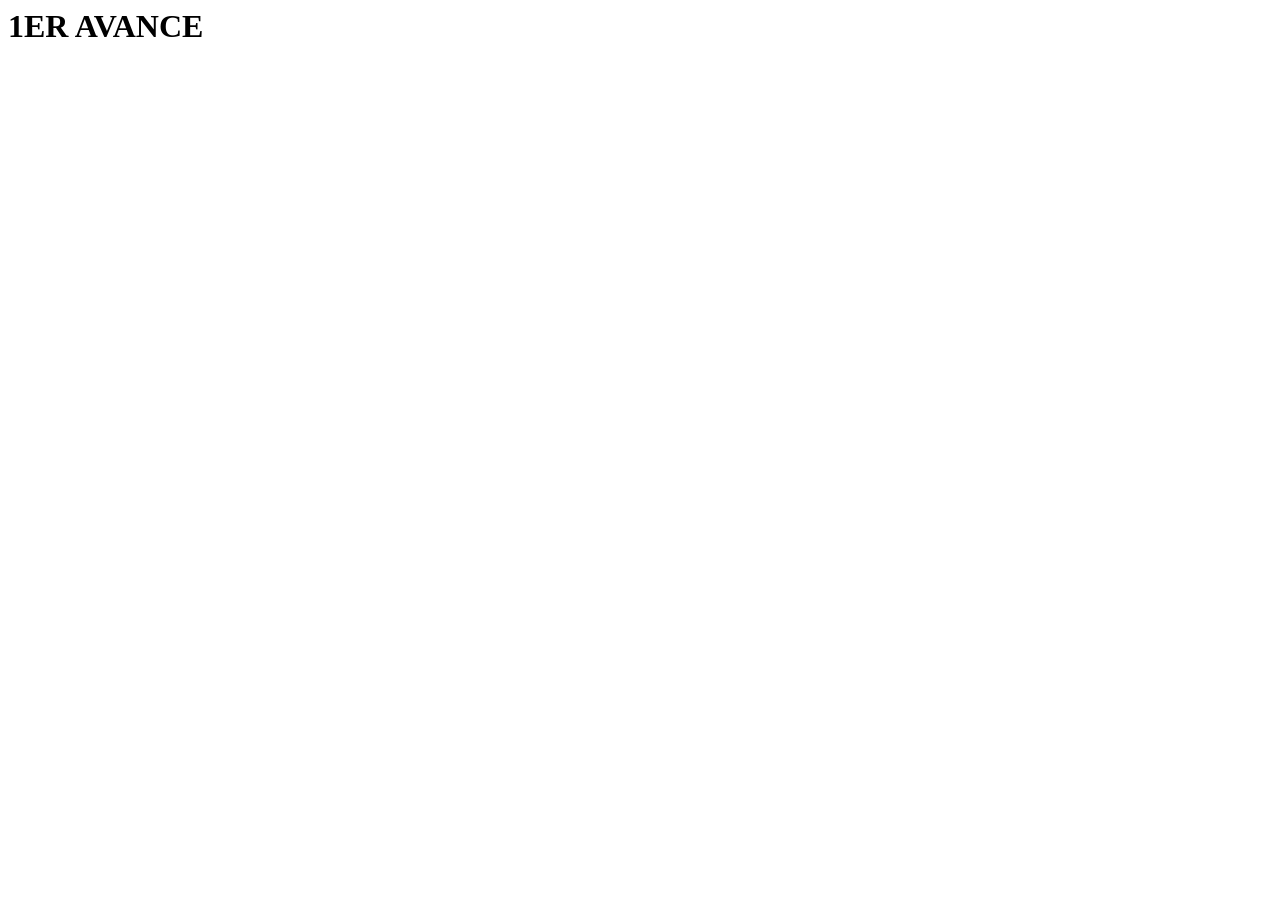
==== Lab02/index.html @ 4777080c "primer avance, se creo la pagina inicial y el css" ====
<html lang="en">

<head>
    <meta charset="UTF-8">
    <meta name="viewport" content="width=device-width, initial-scale=1.0">
    <title>Document</title>
</head>

<body>
    <H1>1ER AVANCE</H1>
</body>

</html>
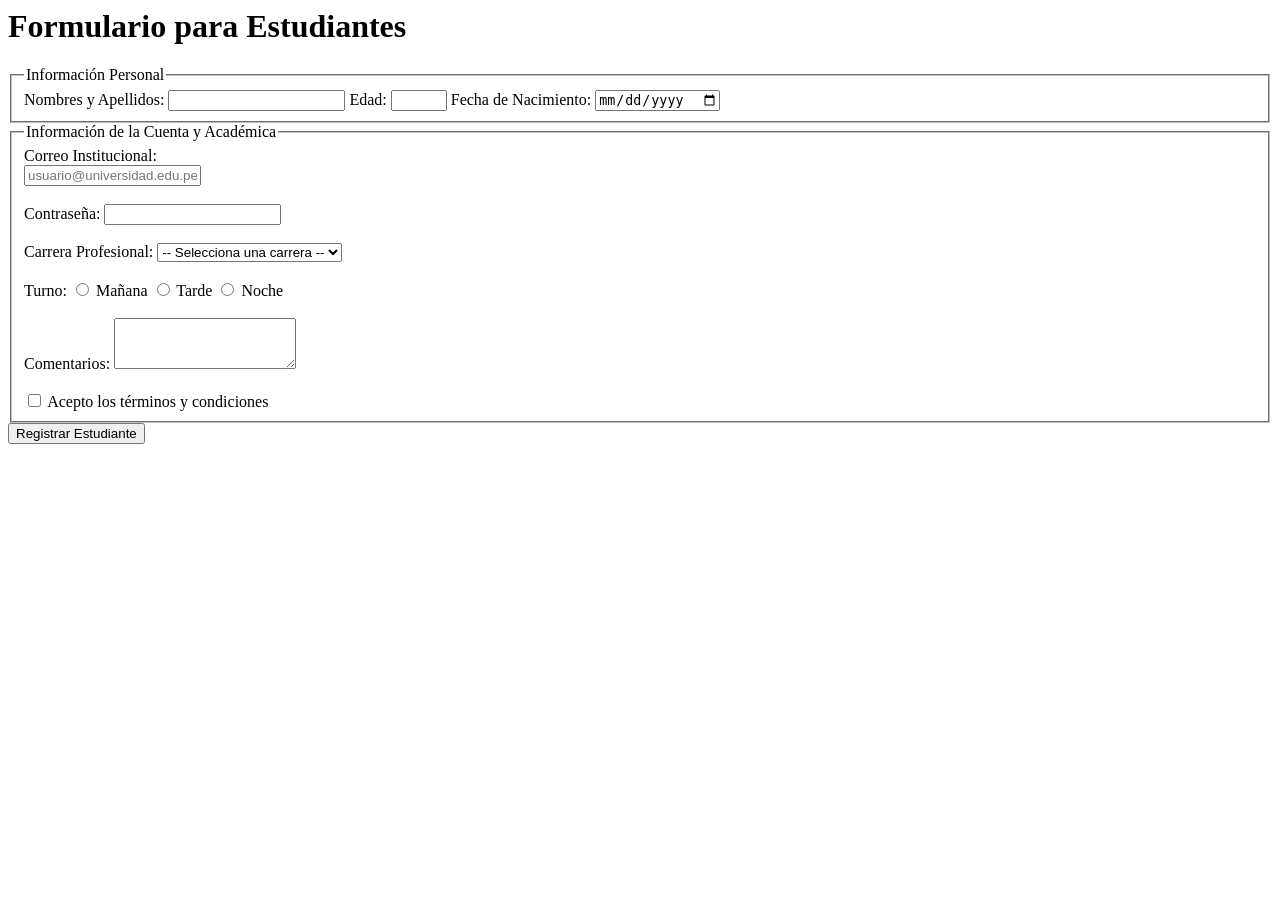
==== commit fe9de6a9: "Añadida la estructura del formulario" ====
--- a/Lab02/index.html
+++ b/Lab02/index.html
@@ -7,7 +7,72 @@
 </head>
 
 <body>
-    <H1>1ER AVANCE</H1>
+    <h1>Formulario para Estudiantes</h1>
+    <form action="" method="POST" class="form-container">
+
+        <!-- Datos principales --> 
+        <fieldset>
+            <legend>Información Personal</legend>
+
+            <div class="form-group">
+                <label for="nombres">Nombres y Apellidos:</label>
+                <input type="text" id="nombres" name="nombres" required>
+                <label for="edad">Edad:</label>
+                <input type="number" id="edad" name="edad" min="15" max="100" required>
+                <label for="fecha-nacimiento">Fecha de Nacimiento:</label>
+                <input type="date" id="fecha-nacimiento" name="fecha_nacimiento" required>
+            </div>
+        </fieldset>
+
+        <!-- Datos del Estudiante-->
+        <fieldset>
+            <legend>Información de la Cuenta y Académica</legend>
+
+            <div class="form-group">
+                <label for="email">Correo Institucional:</label><br>
+                <input type="email" id="email" name="email" placeholder="usuario@universidad.edu.pe" required>
+            </div>
+            <br>
+            <div class="form-group">
+                <label for="password">Contraseña:</label>
+                <input type="password" id="password" name="password" required>
+            </div>
+            <br>
+            <div class="form-group">
+                <label for="carrera">Carrera Profesional:</label>
+                <select id="carrera" name="carrera" required>
+                    <option value="">-- Selecciona una carrera --</option>
+                    <option value="sistemas">Ingeniería de Sistemas</option>
+                    <option value="industrial">Ingeniería Industrial</option>
+                    <option value="civil">Ingeniería Civil</option>
+                </select>
+            </div>
+            <br>
+            <div class="form-group">
+                <span>Turno:</span>
+                <input type="radio" id="turno-manana" name="turno" value="manana" required>
+                <label for="turno-manana">Mañana</label>
+
+                <input type="radio" id="turno-tarde" name="turno" value="tarde">
+                <label for="turno-tarde">Tarde</label>
+
+                <input type="radio" id="turno-noche" name="turno" value="noche">
+                <label for="turno-noche">Noche</label>
+            </div>
+            <br>
+            <div class="form-group">
+                <label for="comentarios">Comentarios:</label>
+                <textarea id="comentarios" name="comentarios" rows="3"></textarea>
+            </div>
+            <br>
+            <div class="form-group">
+                <input type="checkbox" id="terminos" name="terminos" required>
+                <label for="terminos">Acepto los términos y condiciones</label>
+            </div>
+        </fieldset>
+
+        <button type="submit">Registrar Estudiante</button>
+    </form>
 </body>
 
 </html>
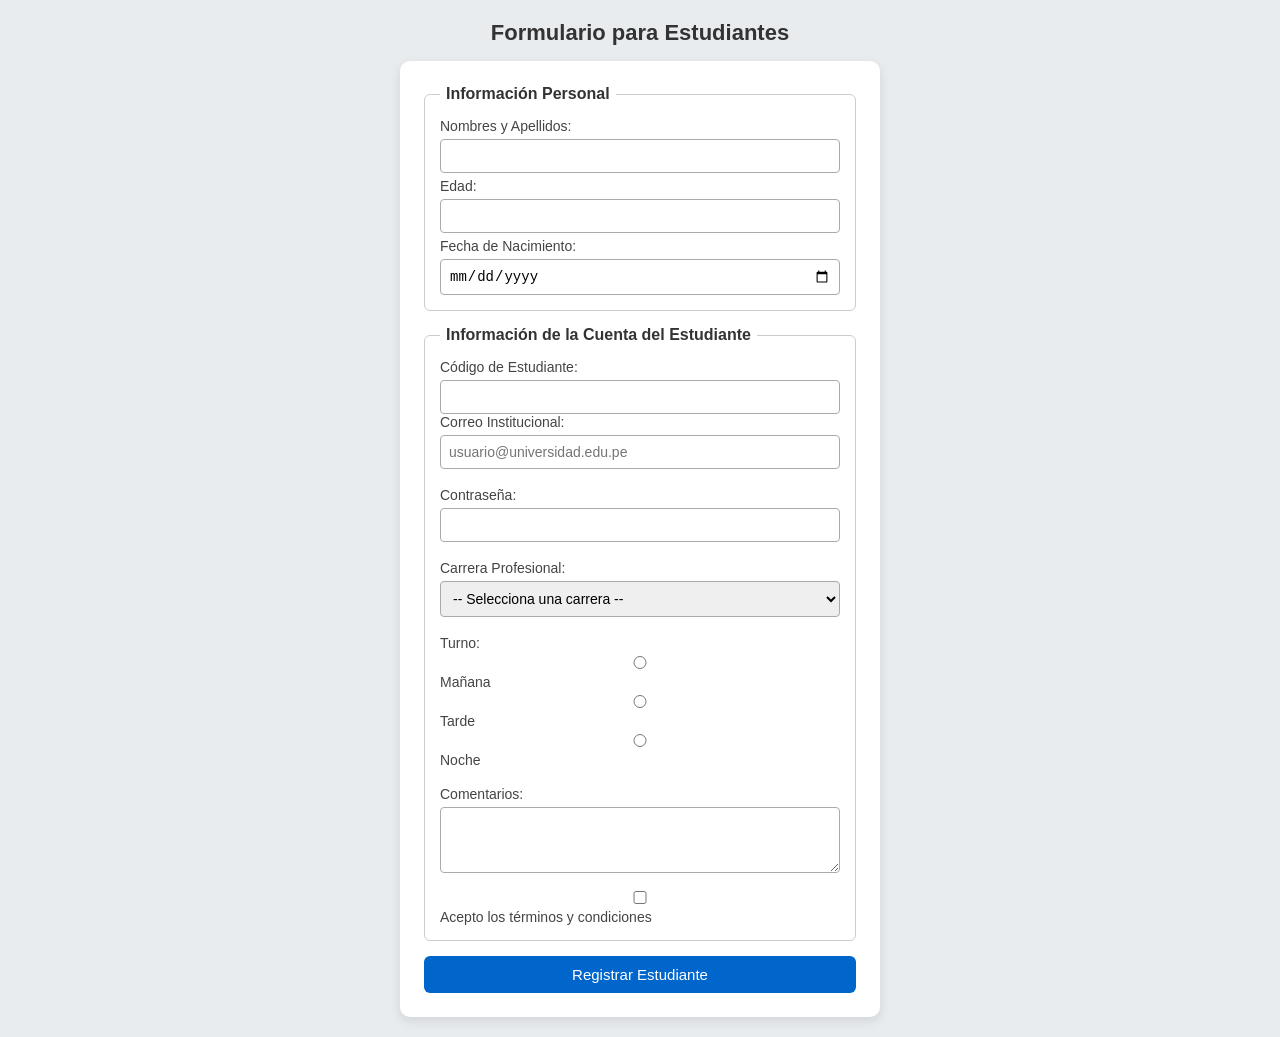
==== commit 0b0104a5: "Añadido el estilizado de la pagina" ====
--- a/Lab02/index.html
+++ b/Lab02/index.html
@@ -4,38 +4,48 @@
     <meta charset="UTF-8">
     <meta name="viewport" content="width=device-width, initial-scale=1.0">
     <title>Document</title>
+    <link rel="stylesheet" href="css/style.css">
 </head>
 
 <body>
     <h1>Formulario para Estudiantes</h1>
     <form action="" method="POST" class="form-container">
 
-        <!-- Datos principales --> 
+        <!-- Datos principales -->
         <fieldset>
             <legend>Información Personal</legend>
 
             <div class="form-group">
                 <label for="nombres">Nombres y Apellidos:</label>
                 <input type="text" id="nombres" name="nombres" required>
+                <!-- Verifica si es estudiante universitario -->
                 <label for="edad">Edad:</label>
                 <input type="number" id="edad" name="edad" min="15" max="100" required>
+                 <!-- Verifica si la fecha de nacimiento es valida -->
                 <label for="fecha-nacimiento">Fecha de Nacimiento:</label>
-                <input type="date" id="fecha-nacimiento" name="fecha_nacimiento" required>
+                <input type="date" id="fecha-nacimiento" name="fecha_nacimiento" min="1950-01-01" max="2011-12-31"
+                    required>
             </div>
         </fieldset>
 
         <!-- Datos del Estudiante-->
         <fieldset>
-            <legend>Información de la Cuenta y Académica</legend>
+            <legend>Información de la Cuenta del Estudiante</legend>
+            <div class="form-group">
+                <label for="codigo">Código de Estudiante:</label>
+                <input type="text" id="codigo" name="codigo" pattern="[0-9]{8}" title="Debe contener 8 dígitos"
+                    required>
+            </div>
 
             <div class="form-group">
-                <label for="email">Correo Institucional:</label><br>
+                <label for="email">Correo Institucional:</label>
                 <input type="email" id="email" name="email" placeholder="usuario@universidad.edu.pe" required>
             </div>
             <br>
             <div class="form-group">
                 <label for="password">Contraseña:</label>
-                <input type="password" id="password" name="password" required>
+                <input type="password" id="password" name="password" pattern="(?=.*[A-Z])(?=.*[0-9]).{8,}"
+                    title="Mínimo 8 caracteres, una mayúscula y un número" required>
             </div>
             <br>
             <div class="form-group">
--- a/Lab02/css/style.css
+++ b/Lab02/css/style.css
@@ -0,0 +1,111 @@
+/* Regla global box-sizing */
+* {
+    box-sizing: border-box;
+    margin: 0;
+    padding: 0;
+}
+
+/* Centrado en pantalla */
+body {
+    font-family: Arial, sans-serif;
+    background-color: #e9ecef;
+    min-height: 100vh;
+    display: flex;
+    flex-direction: column;
+    justify-content: center;
+    align-items: center;
+    padding: 20px;
+}
+
+h1 {
+    margin-bottom: 15px;
+    font-size: 22px;
+    color: #333;
+}
+
+/* (card) centrada */
+.form-container {
+    background-color: #ffffff;
+    max-width: 480px;
+    width: 100%;
+    padding: 24px;
+    border-radius: 10px;
+    box-shadow: 0 4px 12px rgba(0, 0, 0, 0.1);
+}
+
+/* Fieldset y Legend */
+fieldset {
+    border: 1px solid #ccc;
+    border-radius: 6px;
+    padding: 15px;
+    margin-bottom: 15px;
+}
+
+legend {
+    font-weight: bold;
+    padding: 0 6px;
+    color: #333;
+}
+
+/* Agrupaciones y etiquetas */
+.form-group {
+    display: flex;
+    flex-direction: column;
+    gap: 5px;
+}
+
+label,
+span {
+    font-size: 14px;
+    color: #444;
+}
+
+/* Entradas de datos */
+input[type="text"],
+input[type="number"],
+input[type="date"],
+input[type="email"],
+input[type="password"],
+select,
+textarea {
+    width: 100%;
+    padding: 8px;
+    border: 1px solid #aaa;
+    border-radius: 4px;
+    font-size: 14px;
+}
+
+/* Pseudo-clase :focus en campos de entrada */
+input:focus,
+select:focus,
+textarea:focus {
+    outline: none;
+    border-color: #0066cc;
+    box-shadow: 0 0 4px rgba(0, 102, 204, 0.4);
+}
+
+/* Botón de envío */
+button[type="submit"] {
+    width: 100%;
+    padding: 10px;
+    background-color: #0066cc;
+    color: #ffffff;
+    border: none;
+    border-radius: 6px;
+    font-size: 15px;
+    cursor: pointer;
+}
+
+/* Pseudo-clases interactivas */
+button[type="submit"]:hover {
+    background-color: #004d99;
+}
+
+button[type="submit"]:active {
+    background-color: #003366;
+}
+
+button[type="submit"]:disabled {
+    background-color: #cccccc;
+    cursor: not-allowed;
+}
